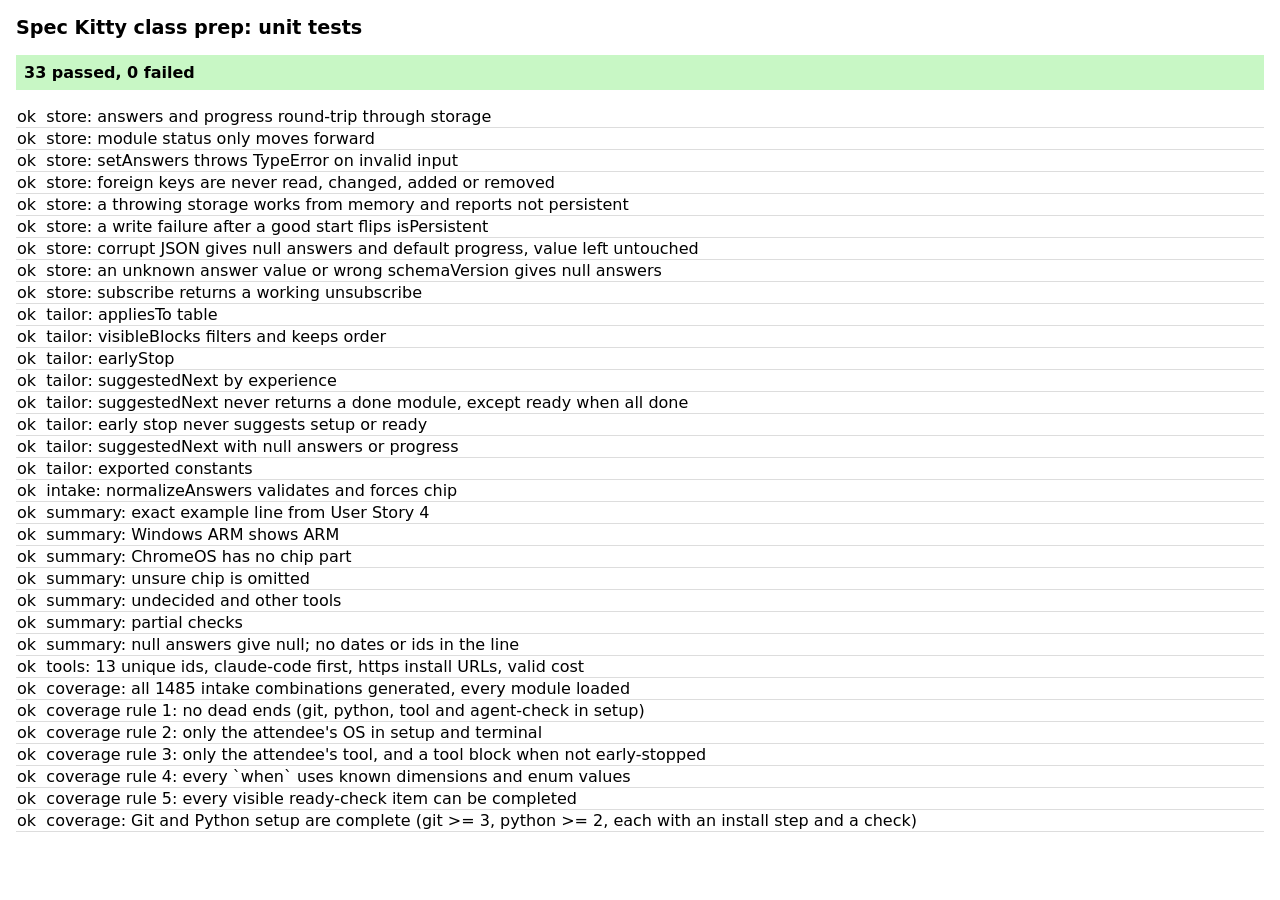
==== tests/index.html @ 0822420f "feat(kitty/mission-spec-kitty-class-prep-track-01M5VY73): squash merge of mission" ====
<!doctype html>
<html lang="en">
<head>
  <meta charset="utf-8">
  <meta name="viewport" content="width=device-width, initial-scale=1">
  <title>Running tests…</title>
</head>
<body style="font-family: system-ui, sans-serif; margin: 16px;">
  <h1 style="font-size: 1.2rem;">Spec Kitty class prep: unit tests</h1>
  <p id="summary" style="padding: 8px; font-weight: bold;">Running…</p>
  <table id="results" style="border-collapse: collapse; width: 100%;"></table>
  <script type="module">
    import { run, test } from "./runner.js";
    import "./store.test.js";
    import "./tailor.test.js";
    import "./summary.test.js";

    // Optional coverage test: skip quietly only when the file itself is missing (404).
    // Any other import error (syntax error, broken import inside it) is reported as a failure.
    let coverageMissing = false;
    try {
      const res = await fetch("./coverage.test.js", { method: "HEAD", cache: "no-store" });
      coverageMissing = res.status === 404;
    } catch {
      // fetch unavailable: fall through to import and report whatever happens
    }
    if (!coverageMissing) {
      try {
        await import("./coverage.test.js");
      } catch (err) {
        test("coverage.test.js loads", () => {
          throw err;
        });
      }
    }

    const { passed, failed, results } = await run();
    const summary = document.getElementById("summary");
    summary.textContent = `${passed} passed, ${failed} failed`;
    summary.style.background = failed === 0 ? "#c8f7c5" : "#f7c5c5";
    document.title = failed === 0 ? "PASS" : "FAIL";

    const table = document.getElementById("results");
    for (const r of results) {
      const row = table.insertRow();
      row.style.borderBottom = "1px solid #ddd";
      row.insertCell().textContent = r.ok ? "ok" : "FAIL";
      row.insertCell().textContent = r.name;
      row.insertCell().textContent = r.error || "";
      if (!r.ok) row.style.background = "#fbe3e3";
    }
  </script>
</body>
</html>
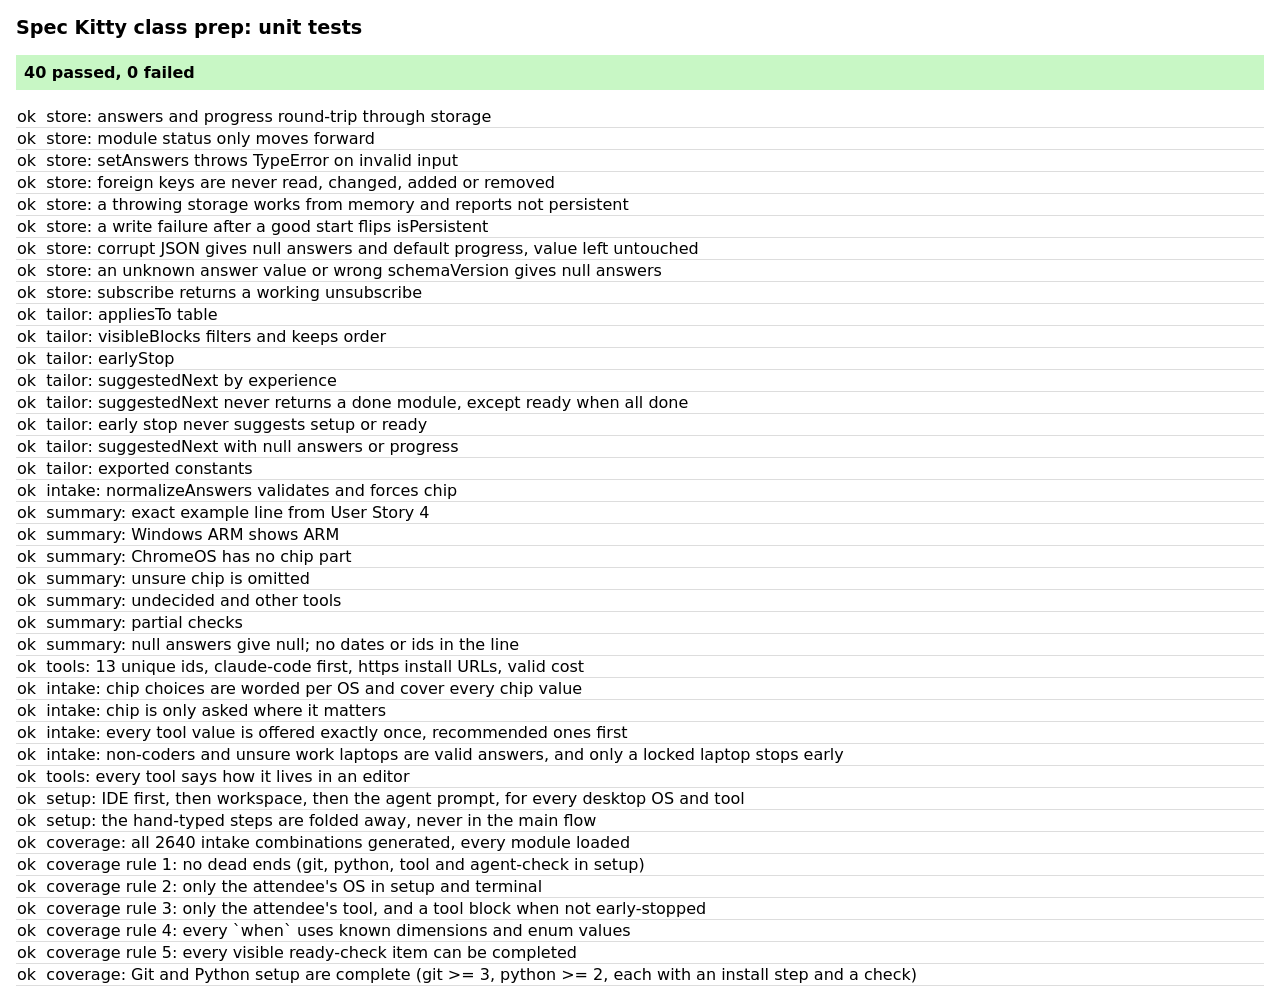
==== commit 2010099a: "Course feedback: IDE-first setup, tailored intake, visuals and colour Setup - IDE first: install VS " ====
--- a/tests/index.html
+++ b/tests/index.html
@@ -14,6 +14,7 @@
     import "./store.test.js";
     import "./tailor.test.js";
     import "./summary.test.js";
+    import "./intake.test.js";
 
     // Optional coverage test: skip quietly only when the file itself is missing (404).
     // Any other import error (syntax error, broken import inside it) is reported as a failure.
